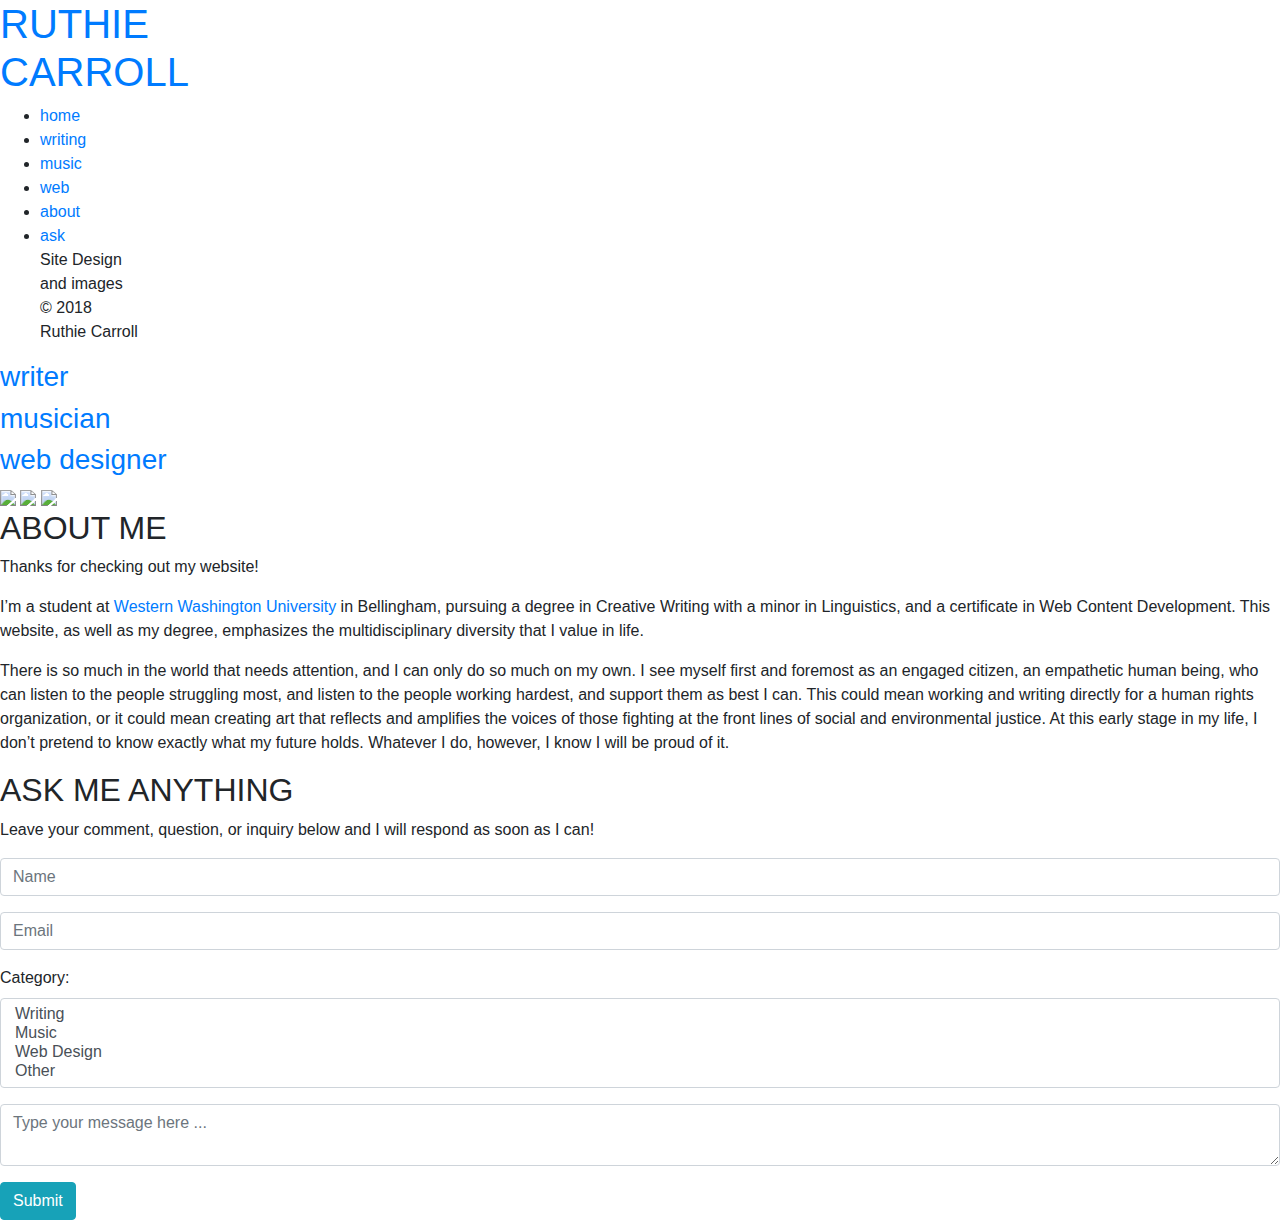
==== index.html @ 9eaa57ff "Add files via upload" ====
<!doctype html>
<html lang="en">

<head>
  <!-- Required meta tags -->
  <meta charset="utf-8">
  <meta name="viewport" content="width=device-width, initial-scale=1, shrink-to-fit=no">

  <!-- Bootstrap CSS -->
  <link rel="stylesheet" href="https://stackpath.bootstrapcdn.com/bootstrap/4.1.3/css/bootstrap.min.css">
  <link rel="stylesheet" href="css/styles.css">
  <link rel="stylesheet" href="https://use.fontawesome.com/releases/v5.5.0/css/all.css" integrity="sha384-B4dIYHKNBt8Bc12p+WXckhzcICo0wtJAoU8YZTY5qE0Id1GSseTk6S+L3BlXeVIU"
    crossorigin="anonymous">
  <link href="https://fonts.googleapis.com/css?family=Muli|Nixie+One" rel="stylesheet">
  <link rel="icon" href="images/favicon.png" type="image/x-icon">
  <title>Ruthie Carroll | Welcome</title>
</head>

<body id="home">
  <header class="header-show">
      <h1><a href="index.html">RUTHIE <br class="break">CARROLL</a></h1>
  </header>
  <div class="menu">
      <i class="fas fa-bars menubtn"></i>
      <nav class="nav-show">
          <ul>
              <li class="nav-item"><a class="scroll" href="index.html#home">home</a></li>
              <li class="nav-item"><a href="writer.html">writing</a></li>
              <li class="nav-item"><a href="musician.html">music</a></li>
              <li class="nav-item"><a href="developer.html">web</a></li>
              <li class="nav-item"><a class="scroll" href="index.html#about">about</a></li>
              <li class="nav-item"><a class="scroll" href="index.html#ask">ask</a></li>
              <footer>Site Design <br>and images <br>&copy; 2018 <br> Ruthie Carroll</footer>
          </ul>
      </nav>
  </div>
  <div class="panel" id="intro">
    <div class="links">
      <a href="writer.html"><h3>writer</h3></a>
      <a href="musician.html"><h3>musician</h3></a>
      <a href="developer.html"><h3>web designer</h3></a>
    </div>
    <div class="clear"></div>
    <div id="slider">
      <img src="images/writing.jpg" id="writing" class="sliding">
      <img src="images/fiddling.jpg" id="music" class="sliding">
      <img src="images/laptop.jpg" id="web" class="sliding">
    </div>
  </div>
  <div id="about" class="panel">
    <h2>ABOUT ME</h2>
    <div class="text">
      <p>Thanks for checking out my website! </p>
      <p>I’m a student at <a href="https://www.wwu.edu/">Western Washington University</a> in Bellingham, pursuing a degree in Creative Writing with a minor in Linguistics, and a certificate in Web Content Development. This website, as well as my degree, emphasizes the multidisciplinary diversity that I value in life. </p>
      <p>There is so much in the world that needs attention, and I can only do so much on my own. I see myself first and foremost as an engaged citizen, an empathetic human being, who can listen to the people struggling most, and listen to the people working hardest, and support them as best I can. This could mean working and writing directly for a human rights organization, or it could mean creating art that reflects and amplifies the voices of those fighting at the front lines of social and environmental justice. At this early stage in my life, I don’t pretend to know exactly what my future holds. Whatever I do, however, I know I will be proud of it. </p>
    </div>
  </div>
  <div id="ask" class="panel">
    <h2>ASK ME ANYTHING</h2>
    <div class="text">
      <p>Leave your comment, question, or inquiry below and I will respond as soon as I can! </p>
      <form method="POST" action="confirm.html" onsubmit="return validate();">
        <div class="form-group">
          <input type="text" class="form-control" id="name" name="name" placeholder="Name">
        </div>
        <div class="form-group">
          <input type="email" class="form-control" id="email" name="email" placeholder="Email">
        </div>
        <div class="form-group">
          <label for="category">Category: </label>
          <select multiple class="form-control" id="category" name="category">
            <option>Writing</option>
            <option>Music</option>
            <option>Web Design</option>
            <option>Other</option>
          </select>
        </div>
        <div class="form-group">
          <textarea class="form-control" id="message" name="message" rows="2" placeholder="Type your message here ..."></textarea>
        </div>
        <div class="submit">
          <button name="submit" class="btn btn-info">Submit</button>
        </div>
      </form>
    </div>
  </div>

  <!-- Optional JavaScript -->
  <!-- jQuery first, then Popper.js, then Bootstrap JS -->
  <script src="https://cdnjs.cloudflare.com/ajax/libs/popper.js/1.14.3/umd/popper.min.js" integrity="sha384-ZMP7rVo3mIykV+2+9J3UJ46jBk0WLaUAdn689aCwoqbBJiSnjAK/l8WvCWPIPm49"
    crossorigin="anonymous"></script>
  <script src="https://stackpath.bootstrapcdn.com/bootstrap/4.1.3/js/bootstrap.min.js" integrity="sha384-ChfqqxuZUCnJSK3+MXmPNIyE6ZbWh2IMqE241rYiqJxyMiZ6OW/JmZQ5stwEULTy"
    crossorigin="anonymous"></script>
  <script src="js/jquery-3.3.1.js"></script>
  <script src="js/jquery.scrollify.js"></script>
  <script src="js/jquery.cycle.all.js"></script>
  <script src="js/script.js"></script>
</body>
</html>
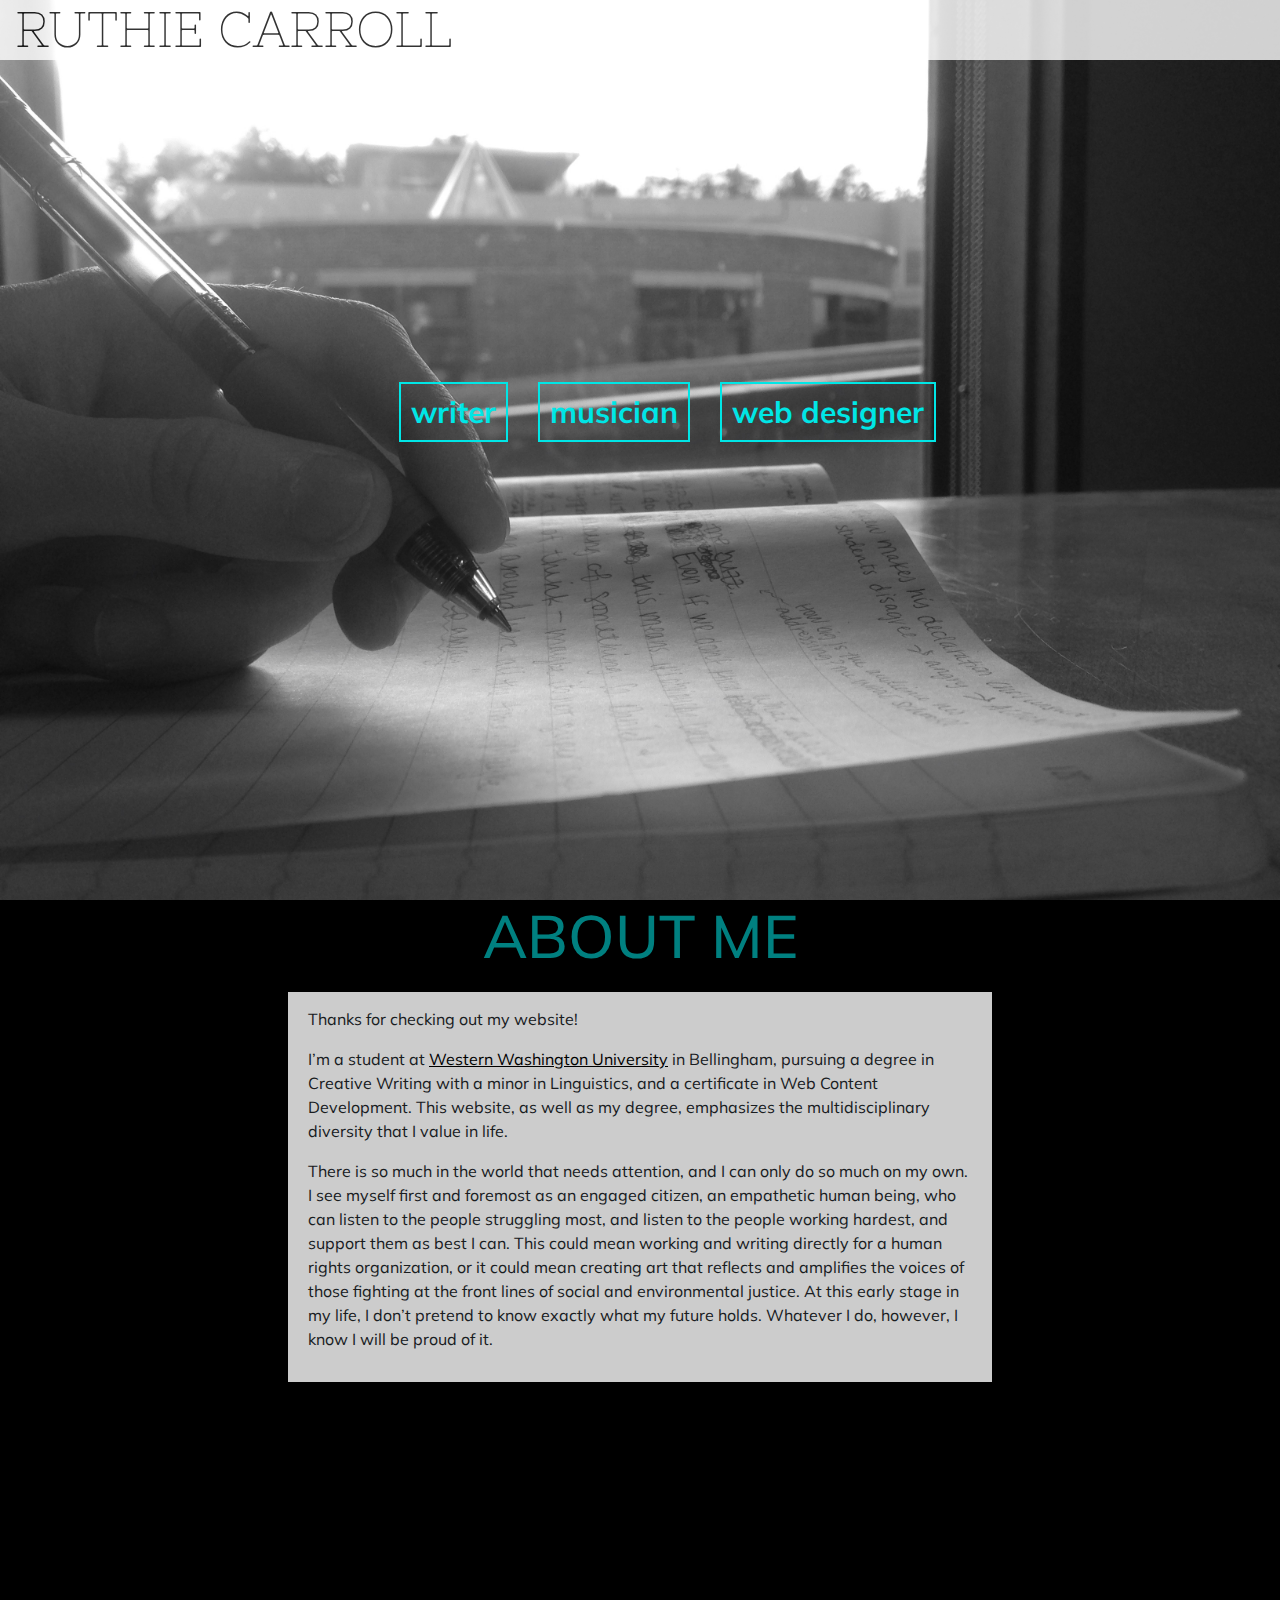
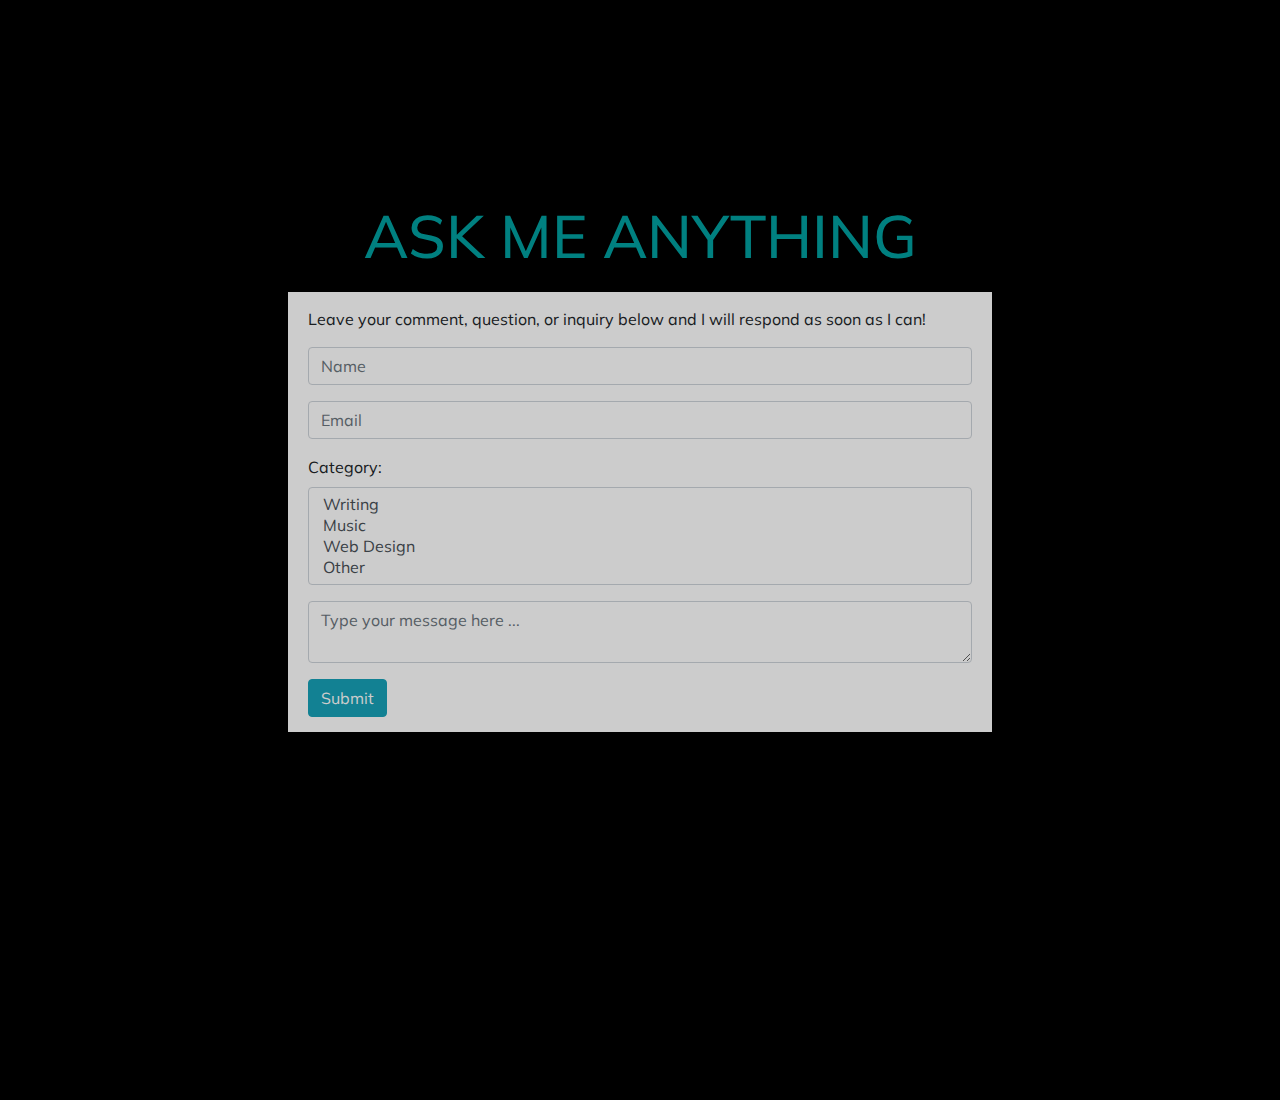
==== commit ed779c02: "Change images file path" ====
--- a/index.html
+++ b/index.html
@@ -12,7 +12,7 @@
   <link rel="stylesheet" href="https://use.fontawesome.com/releases/v5.5.0/css/all.css" integrity="sha384-B4dIYHKNBt8Bc12p+WXckhzcICo0wtJAoU8YZTY5qE0Id1GSseTk6S+L3BlXeVIU"
     crossorigin="anonymous">
   <link href="https://fonts.googleapis.com/css?family=Muli|Nixie+One" rel="stylesheet">
-  <link rel="icon" href="images/favicon.png" type="image/x-icon">
+  <link rel="icon" href="favicon.png" type="image/x-icon">
   <title>Ruthie Carroll | Welcome</title>
 </head>
 
@@ -42,9 +42,9 @@
     </div>
     <div class="clear"></div>
     <div id="slider">
-      <img src="images/writing.jpg" id="writing" class="sliding">
-      <img src="images/fiddling.jpg" id="music" class="sliding">
-      <img src="images/laptop.jpg" id="web" class="sliding">
+      <img src="writing.jpg" id="writing" class="sliding">
+      <img src="fiddling.jpg" id="music" class="sliding">
+      <img src="laptop.jpg" id="web" class="sliding">
     </div>
   </div>
   <div id="about" class="panel">
@@ -96,4 +96,4 @@
   <script src="js/jquery.cycle.all.js"></script>
   <script src="js/script.js"></script>
 </body>
-</html>+</html>
--- a/css/styles.css
+++ b/css/styles.css
@@ -0,0 +1,351 @@
+body {
+    margin:0;
+    padding: 0;
+    font-family:'Muli',Tahoma,sans-serif;
+    background-color: #000;
+}
+header {
+    background-color:#FFF;
+    opacity:.8;
+    position:fixed;
+    top:0;
+    z-index: 100;
+    width:100%;
+    height:60px;
+    transition:0.5s ease-in-out;
+}
+.header-hide {
+    top: -60px;
+}
+h1 {
+    padding-left:15px;
+    margin:0;
+    color:#000;
+    font-size: 50px;
+    font-family: 'Nixie One', Tahoma, sans-serif;
+}
+.break {
+    display:none;
+}
+.menu .fa-bars {
+    z-index: 102;
+    color:#00cdcd;
+    position: fixed;
+    top:20px;
+    right:20px;
+    font-size: 20px;
+}
+.menu .fa-bars:hover {
+    cursor: pointer;
+}
+nav {
+    background-color:#FFF;
+    opacity:.8;
+    position:fixed;
+    /* padding-top:60px; */
+    right:-115px;
+    z-index: 101;
+    padding-right:20px;
+    padding-top:10px;
+    width:115px; 
+    height: 100%;
+    transition: ease-in 0.4s;
+    transform: translateX(-115px);
+}
+.nav-show {
+    transition: ease-in 0.3s;
+    transform: translateX(0);
+}
+nav ul {
+    padding-top: 60px;
+    position: relative;
+}
+nav ul li {
+    padding-top:20px;
+    padding-right:10px;
+    padding-left:0px;
+    margin:0;
+    color:#000;
+    list-style-type: none;
+}
+footer {
+    position: absolute;
+    top:85vh;
+    right:-35px;
+    font-size: 13px;
+    width:115px;
+    padding: 0;
+    margin: 0;
+}
+a:link, a:visited, a:hover, a:active {
+    color:#000;
+    text-decoration: none;
+}
+.text a:link, .text a:visited {
+    text-decoration: underline;
+}
+.text a:hover, .text a:active {
+    color:teal;
+}
+nav a:hover, nav a:active {
+    font-weight:bold;
+    color:teal;
+}
+header a:hover, header a:active {
+    font-weight: normal;
+}
+.panel {
+    width:100%;
+    height:100vh;
+    background-size:cover;
+    background-position: center;
+    background-attachment: fixed; /* parallax effect */
+}
+h2 {
+    padding: 0;
+    color:#00cdcd;
+    font-size: 60px;
+    text-align:center;
+}
+#intro {
+    width:100%;
+    height:100vh;
+    position: relative;
+}
+.links {
+    width:100%;
+    position: absolute;
+    bottom:50vh;
+    z-index: 99;
+    padding-right:auto;
+    padding-left:30%;
+}
+h3 {
+    color:#00e6e6;
+    font-size:30px;
+    padding:10px;
+    margin-right:15px;
+    margin-left:15px;
+    border:2px solid #00e6e6;
+    float:left;
+    font-weight: bold;
+}
+h3:hover {
+    color: #00cdcd;
+    border-color: teal;
+}
+.text {
+    background-color:#FFF;
+    width:55%;
+    padding:15px 20px;
+    margin: 20px auto;
+    opacity:.8;
+    overflow: scroll;
+    max-height: 80vh;
+}
+.clear {
+    clear:both;
+}
+
+/*---------------- HOME PAGE ----------------*/
+#about {
+    background-image: url(../images/back.jpg);
+}
+#ask {
+    background-image: url(../images/beach.jpg);
+}
+#about h2, #ask h2, #confirm h2 {
+    color:teal;
+}
+/* ---------------- IMAGE SLIDER ----------------- */
+#slider {
+    width: auto;
+    height: 100vh;
+    overflow: hidden;
+}
+.sliding {
+    height:auto;
+    width:100%;
+}
+
+/*---------------- WRITER PAGE ---------------*/
+#writerintro {
+    background-image: url(../images/writing.jpg);
+}
+#writerintro h2 {
+    padding-top:80px;
+    padding-right:400px;
+    text-align: right;
+}
+#writerintro .text {
+    margin-right:90px;
+    width:50%;
+}
+#writersamples {
+    background-image: url(../images/books.jpg);
+    background-position: top;
+}
+dt {
+    font-style: italic;
+    font-weight:inherit;
+}
+#writernews {
+    background-image: url(../images/lines.jpg);
+    background-position: top;
+}
+#writerresume {
+    background-image: url(../images/pen.jpg);
+    background-position:top;
+}
+/* --------- Light Box ----------- */
+#curtain{
+    width: 100%;
+    height: 100%;
+    top: 0;
+    left: 0;
+    position: fixed;
+    background-color: rgba(0,0,0,0.4);
+    z-index: 997;
+}
+#light{
+    width:80%;
+    height:95%;
+    top: 10px;
+    right:10%;
+    position: fixed;
+    margin: auto;
+    z-index: 998;
+}
+#close{
+    font-size:20px;
+    top:20px;
+    left:20px;
+    position: fixed;
+    z-index: 999;
+    color:#FFF;
+    cursor: pointer;
+}
+.view-web-resume:hover, .view-writing-resume:hover, .responsive-resume:hover, .view-writing-portfolio:hover {
+    cursor:pointer;
+    font-weight:bold;
+}
+.responsive-resume {
+    display:none;
+}
+
+/*------------- MUSIC PAGE --------------*/
+#musicintro {
+    background-image: url(../images/fiddling.jpg);
+    background-position: left;
+}
+#musicintro h2 {
+    padding-top:80px;
+    padding-right:150px;
+    text-align: right;
+}
+#musicintro .text {
+    margin-right:90px;
+    width:40%;
+}
+#musicsamples {
+    background-image: url(../images/fiddleshadow.jpg);
+}
+#musicevents {
+    background-image: url(../images/folklife.jpg);
+}
+
+/*-------------- WEB PAGE --------------*/
+#webintro {
+    background-image: url(../images/laptop.jpg);
+    background-position:top;
+}
+#webintro h2 {
+    padding-top:80px;
+    padding-right:100px;
+    text-align: right;
+}
+#webintro .text {
+    margin-right:90px;
+    width:40%;
+}
+#websamples {
+    background-image: url(../images/coded.jpg);
+}
+#webresume {
+    background-image: url(../images/keyboard.jpg);
+}
+/* CONFIRM PAGE */
+#confirm {
+    background-image: url(../images/beach.jpg);
+}
+#confirm h2 {
+    padding-top:80px;
+}
+
+/*---------- MEDIA QUERIES ------------*/
+@media(max-width:1050px) {
+    .links {
+        padding-left:20%;
+    }
+}
+@media(max-width:850px) {
+    .sliding {
+        height:100%;
+        width:auto;
+    }
+    .links {
+        padding:10px;
+        bottom:30vh;
+    }
+    h3 {
+        float:none;
+        width:auto;
+        text-align:center;
+    }
+    h2, #writerintro h2, #musicintro h2, #webintro h2 {
+        text-align: left;
+        padding-left: 10px;
+    }
+    .text, #writerintro .text, #musicintro .text, #webintro .text {
+        background-color:#FFF;
+        width:90%;
+        padding:10px;
+        margin: 10px auto;
+        opacity:.8;
+    }
+    #about {
+        background-position: left;
+    }
+    #musicintro {
+        background-position-x: 50%;
+    }
+    #musicevents {
+        background-position-x: 40%;
+    }
+    #musicsamples {
+        background-position-x: 20%;
+    }
+    #websamples {
+        background-position:left;
+    }
+    .view-web-resume, .view-writing-resume, .view-writing-portfolio {
+        display:none;
+    }
+    .responsive-resume {
+        display: initial;
+    }
+}
+@media(max-width:500px) {
+    header {
+        height:120px;
+    }
+    .break {
+        display: initial;
+    }
+    nav ul {
+        padding-top: 100px;
+    }
+    #writerintro h2, #musicintro h2, #webintro h2, #confirm h2 {
+        padding-top:120px;
+    }
+}
